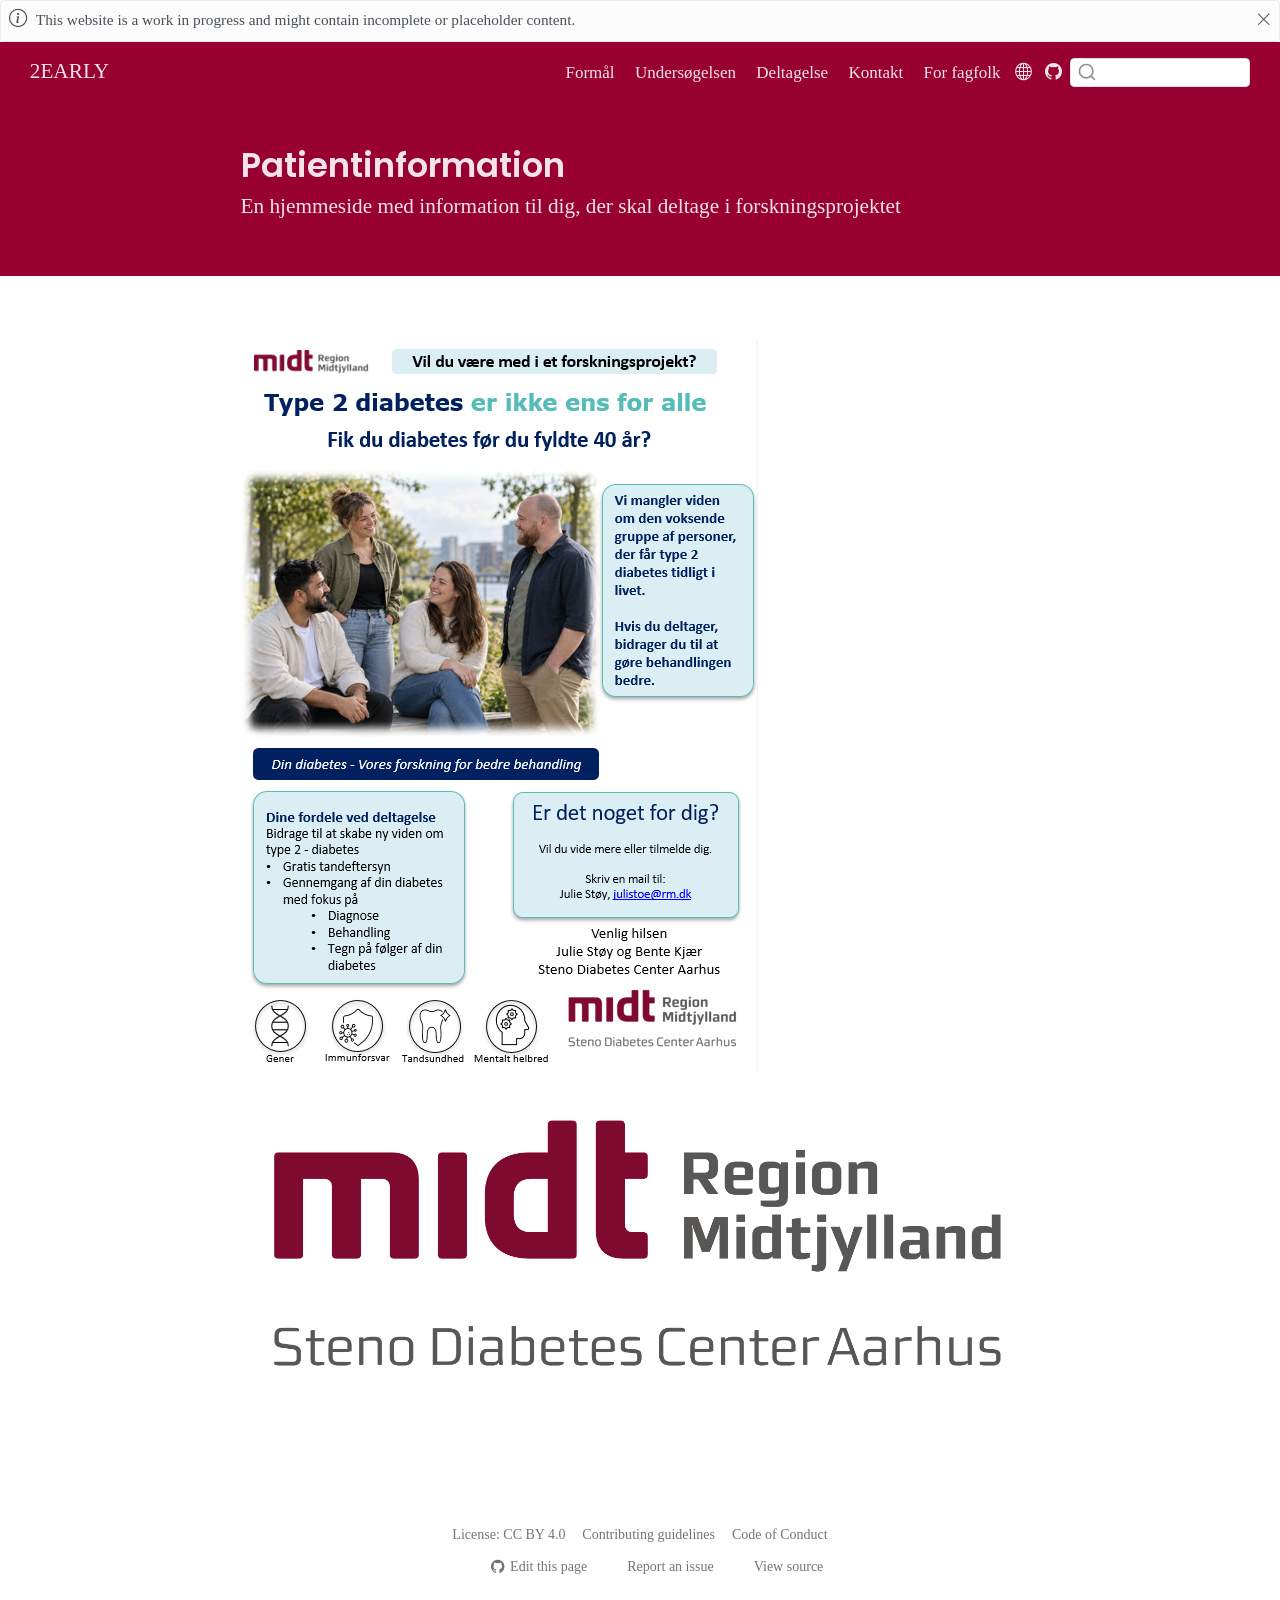
==== index.html @ 251053bd "Built site for gh-pages" ====
<!DOCTYPE html>
<html xmlns="http://www.w3.org/1999/xhtml" lang="en" xml:lang="en"><head>

<meta charset="utf-8">
<meta name="generator" content="quarto-1.11.9">

<meta name="viewport" content="width=device-width, initial-scale=1.0, user-scalable=yes">


<title>Patientinformation – 2EARLY</title>
<style>
/* Default styles provided by pandoc.
** See https://pandoc.org/MANUAL.html#variables-for-html for config info.
*/
span.smallcaps{font-variant: small-caps;}
div.columns{display: flex; gap: 1.5em;}
div.column{flex: auto;}
@media screen {
div.columns{gap: min(4vw, 1.5em);}
div.column{overflow-x: auto;}
}
div.hanging-indent{margin-left: 1.5em; text-indent: -1.5em;}
ul.task-list{list-style: none;}
ul.task-list li input[type="checkbox"] {
  width: 0.8em;
  margin: 0 0.8em 0.2em -1em; /* quarto-specific, see https://github.com/quarto-dev/quarto-cli/issues/4556 */ 
  vertical-align: middle;
}
</style>


<script src="site_libs/quarto-nav/quarto-nav.js"></script>
<script src="site_libs/clipboard/clipboard.min.js"></script>
<script src="site_libs/quarto-search/autocomplete.umd.js"></script>
<script src="site_libs/quarto-search/fuse.min.js"></script>
<script src="site_libs/quarto-search/quarto-search.js"></script>
<meta name="quarto:offset" content="./">
<script src="site_libs/quarto-html/quarto.js" type="module"></script>
<script src="site_libs/quarto-html/tabsets/tabsets.js" type="module"></script>
<script src="site_libs/quarto-html/scrollable-regions/scrollable-regions.js" type="module"></script>
<script src="site_libs/quarto-html/popper.min.js"></script>
<script src="site_libs/quarto-html/tippy.umd.min.js"></script>
<script src="site_libs/quarto-html/anchor.min.js"></script>
<link href="site_libs/quarto-html/tippy.css" rel="stylesheet">
<link href="site_libs/quarto-html/quarto-syntax-highlighting-1f42ef86e7bbcd4ef0935f55bd85d622.css" rel="stylesheet" class="quarto-color-scheme" id="quarto-text-highlighting-styles">
<link href="site_libs/quarto-html/quarto-syntax-highlighting-dark-b2c10e9313c6d05287a68e7950ff1397.css" rel="stylesheet" class="quarto-color-scheme quarto-color-alternate" id="quarto-text-highlighting-styles">
<link href="site_libs/quarto-html/quarto-syntax-highlighting-1f42ef86e7bbcd4ef0935f55bd85d622.css" rel="stylesheet" class="quarto-color-scheme-extra" id="quarto-text-highlighting-styles">
<script src="site_libs/bootstrap/bootstrap.min.js"></script>
<link href="site_libs/bootstrap/bootstrap-icons.css" rel="stylesheet">
<link href="site_libs/bootstrap/bootstrap-98ef3dce5b47f066bdf1b41a87c59794.min.css" rel="stylesheet" append-hash="true" class="quarto-color-scheme" id="quarto-bootstrap" data-mode="light">
<link href="site_libs/bootstrap/bootstrap-dark-0b306bf4a549962d18bcdc180073fccd.min.css" rel="stylesheet" append-hash="true" class="quarto-color-scheme quarto-color-alternate" id="quarto-bootstrap" data-mode="light">
<link href="site_libs/bootstrap/bootstrap-98ef3dce5b47f066bdf1b41a87c59794.min.css" rel="stylesheet" append-hash="true" class="quarto-color-scheme-extra" id="quarto-bootstrap" data-mode="light">
<script id="quarto-search-options" type="application/json">{
  "location": "navbar",
  "copy-button": false,
  "collapse-after": 3,
  "panel-placement": "end",
  "type": "textbox",
  "limit": 50,
  "keyboard-shortcut": [
    "f",
    "/",
    "s"
  ],
  "language": {
    "search-no-results-text": "No results",
    "search-matching-documents-text": "matching documents",
    "search-copy-link-title": "Copy link to search",
    "search-hide-matches-text": "Hide additional matches",
    "search-more-match-text": "more match in this document",
    "search-more-matches-text": "more matches in this document",
    "search-clear-button-title": "Clear",
    "search-text-placeholder": "",
    "search-detached-cancel-button-title": "Cancel",
    "search-submit-button-title": "Submit",
    "search-label": "Search"
  }
}</script>


</head>

<body class="nav-fixed fullcontent quarto-light"><a id="quarto-skip-link" class="visually-hidden-focusable" href="#quarto-document-content">Skip to main content</a>

<div id="quarto-search-results"></div>
  <header id="quarto-header" class="headroom fixed-top quarto-banner">
    <div id="quarto-announcement" data-announcement-id="c8e3599c85ad6c16ddbe7a5d420720d3" class="alert alert-light hidden"><i class="bi bi-info-circle quarto-announcement-icon"></i><div class="quarto-announcement-content">
<p>This website is a work in progress and might contain incomplete or placeholder content.</p>
</div><i class="bi bi-x-lg quarto-announcement-action"></i></div>
    <nav class="navbar navbar-expand-lg " data-bs-theme="dark" aria-label="Site">
      <div class="navbar-container container-fluid">
      <div class="navbar-brand-container mx-auto">
    <a class="navbar-brand" href="./index.html">
    <span class="navbar-title"><strong>2EARLY</strong></span>
    </a>
  </div>
          <button class="navbar-toggler" type="button" data-bs-toggle="collapse" data-bs-target="#navbarCollapse" aria-controls="navbarCollapse" aria-expanded="false" aria-label="Toggle navigation" onclick="if (window.quartoToggleHeadroom) { window.quartoToggleHeadroom(); }">
  <span class="navbar-toggler-icon"></span>
</button>
          <div class="collapse navbar-collapse" id="navbarCollapse">
            <ul class="navbar-nav navbar-nav-scroll ms-auto">
  <li class="nav-item">
    <a class="nav-link" href="./1-formål.html"> 
<span class="menu-text">Formål</span></a>
  </li>  
  <li class="nav-item">
    <a class="nav-link" href="./2-undersøgelsen.html"> 
<span class="menu-text">Undersøgelsen</span></a>
  </li>  
  <li class="nav-item">
    <a class="nav-link" href="./3-deltagelse.html"> 
<span class="menu-text">Deltagelse</span></a>
  </li>  
  <li class="nav-item">
    <a class="nav-link" href="./4-kontakt.qmd"> 
<span class="menu-text">Kontakt</span></a>
  </li>  
  <li class="nav-item">
    <a class="nav-link" href="./5-forfagfolk.qmd"> 
<span class="menu-text">For fagfolk</span></a>
  </li>  
</ul>
          </div> <!-- /navcollapse -->
            <div class="quarto-navbar-tools">
    <a href="https://steno-aarhus.github.io" title="" class="quarto-navigation-tool px-1" aria-label="Globe icon: Link to the Steno Aarhus GitHub landing webpage for all other Steno Aarhus projects"><i class="bi bi-globe"></i></a>
    <a href="https://github.com/steno-aarhus/2early-patientinfo" title="" class="quarto-navigation-tool px-1" aria-label="GitHub icon: Source repository"><i class="bi bi-github"></i></a>
</div>
            <div id="quarto-search" class="" title="Search"></div>
      </div> <!-- /container-fluid -->
    </nav>
</header>
<!-- content -->
<header id="title-block-header" class="quarto-title-block default page-columns page-full">
  <div class="quarto-title-banner page-columns page-full">
    <div class="quarto-title column-body">
      <h1 class="title">Patientinformation</h1>
            <p class="subtitle lead">En hjemmeside med information til dig, der skal deltage i forskningsprojektet</p>
                      </div>
  </div>
    
  
  <div class="quarto-title-meta">

      
    
      
    </div>
    
  
  </header><div id="quarto-content" class="quarto-container page-columns page-rows-contents page-layout-article page-navbar">
<!-- sidebar -->
<!-- margin-sidebar -->
    
<!-- main -->
<main class="content quarto-banner-title-block" id="quarto-document-content" tabindex="-1">





<p><img src="./images/flyer1.png" class="img-fluid" alt="flyer"></p>
<p><img src="./images/midtlogo.png" class="img-fluid" alt="regionmidt logo"></p>



</main> <!-- /main -->
<script id="quarto-html-after-body" type="application/javascript">
  window.document.addEventListener("DOMContentLoaded", function (event) {
    const icon = "";
    const anchorJS = new window.AnchorJS();
    anchorJS.options = {
      placement: 'right',
      icon: icon
    };
    anchorJS.add('.anchored');
    const isCodeAnnotation = (el) => {
      for (const clz of el.classList) {
        if (clz.startsWith('code-annotation-')) {                     
          return true;
        }
      }
      return false;
    }
    const onCopySuccess = function(e) {
      // button target
      const button = e.trigger;
      // don't keep focus
      button.blur();
      // flash "checked"
      button.classList.add('code-copy-button-checked');
      var currentTitle = button.getAttribute("title");
      button.setAttribute("title", "Copied!");
      let tooltip;
      if (window.bootstrap) {
        button.setAttribute("data-bs-toggle", "tooltip");
        button.setAttribute("data-bs-placement", "left");
        button.setAttribute("data-bs-title", "Copied!");
        tooltip = new bootstrap.Tooltip(button, 
          { trigger: "manual", 
            customClass: "code-copy-button-tooltip",
            offset: [0, -8]});
        tooltip.show();    
      }
      setTimeout(function() {
        if (tooltip) {
          tooltip.hide();
          button.removeAttribute("data-bs-title");
          button.removeAttribute("data-bs-toggle");
          button.removeAttribute("data-bs-placement");
        }
        button.setAttribute("title", currentTitle);
        button.classList.remove('code-copy-button-checked');
      }, 1000);
      // clear code selection
      e.clearSelection();
    }
    const getTextToCopy = function(trigger) {
      const outerScaffold = trigger.parentElement.cloneNode(true);
      const codeEl = outerScaffold.querySelector('code');
      for (const childEl of codeEl.children) {
        if (isCodeAnnotation(childEl)) {
          childEl.remove();
        }
      }
      return codeEl.innerText;
    }
    const clipboard = new window.ClipboardJS('.code-copy-button:not([data-in-quarto-modal])', {
      text: getTextToCopy
    });
    clipboard.on('success', onCopySuccess);
    if (window.document.getElementById('quarto-embedded-source-code-modal')) {
      const clipboardModal = new window.ClipboardJS('.code-copy-button[data-in-quarto-modal]', {
        text: getTextToCopy,
        container: window.document.getElementById('quarto-embedded-source-code-modal')
      });
      clipboardModal.on('success', onCopySuccess);
    }
      var localhostRegex = new RegExp(/^(?:http|https):\/\/localhost\:?[0-9]*\//);
      var mailtoRegex = new RegExp(/^mailto:/);
        var filterRegex = new RegExp("https:\/\/steno-aarhus\.github\.io\/2early-patientinfo\/");
      var isInternal = (href) => {
          return filterRegex.test(href) || localhostRegex.test(href) || mailtoRegex.test(href);
      }
      // Inspect non-navigation links and adorn them if external
      window.quartoDecorateExternalLinks = function (root) {
     var links = (root || window.document).querySelectorAll('a[href]:not(.nav-link):not(.navbar-brand):not(.toc-action):not(.sidebar-link):not(.sidebar-item-toggle):not(.pagination-link):not(.no-external):not([aria-hidden]):not(.dropdown-item):not(.quarto-navigation-tool):not(.about-link)');
      for (var i=0; i<links.length; i++) {
        const link = links[i];
        if (!isInternal(link.href)) {
          // undo the damage that might have been done by quarto-nav.js in the case of
          // links that we want to consider external
          if (link.dataset.originalHref !== undefined) {
            link.href = link.dataset.originalHref;
          }
          if (!link.classList.contains('no-external-icon')) {
          }
        }
      }
      };
      window.quartoDecorateExternalLinks(window.document);
    // Esc closes the popup (WCAG 1.4.13) and focus leaving both trigger and
    // popup closes it (WCAG 2.4.11); tippy handles neither for interactive popups.
    const hideOnEscAndFocusOut = {
      name: 'hideOnEscAndFocusOut',
      defaultValue: true,
      fn(instance) {
        const dismiss = () => {
          // A show scheduled by the trigger delay would otherwise reopen it
          instance.clearDelayTimeouts();
          instance.hide();
        };
        const onKeyDown = (event) => {
          if (event.key !== 'Escape') {
            return;
          }
          // Keep Esc from also reaching page handlers (e.g. reveal.js overview),
          // except an open reveal.js slide menu, which Esc should close too.
          // The menu handles keys only when its keyboard option is on.
          const menuHandlesEsc = window.Reveal?.getPlugin?.('menu')?.isOpen() &&
            window.Reveal.getConfig().menu?.keyboard !== false;
          if (!menuHandlesEsc) {
            event.stopPropagation();
          }
          if (instance.popper.contains(window.document.activeElement)) {
            // Disabled while refocusing so the focus trigger does not reopen it
            instance.disable();
            instance.reference.focus();
            instance.enable();
          }
          dismiss();
        };
        const onFocusOut = (event) => {
          const target = event.relatedTarget;
          if (target && !instance.reference.contains(target) &&
              !instance.popper.contains(target)) {
            dismiss();
          }
        };
        // On the trigger too: a click trigger (code-annotations: select) has no
        // blur handling. Attached for the instance's lifetime so leaving the
        // trigger also cancels a show still pending on the trigger delay.
        instance.reference.addEventListener('focusout', onFocusOut);
        return {
          onShow() {
            window.document.addEventListener('keydown', onKeyDown, true);
            instance.popper.addEventListener('focusout', onFocusOut);
          },
          onHide() {
            window.document.removeEventListener('keydown', onKeyDown, true);
            instance.popper.removeEventListener('focusout', onFocusOut);
          },
          onDestroy() {
            instance.reference.removeEventListener('focusout', onFocusOut);
          },
        };
      },
    };
    function tippyHover(el, contentFn, onTriggerFn, onUntriggerFn) {
      const config = {
        allowHTML: true,
        maxWidth: 500,
        delay: 100,
        arrow: false,
        appendTo: function(el) {
            return el.parentElement;
        },
        interactive: true,
        interactiveBorder: 10,
        theme: 'quarto',
        placement: 'bottom-start',
        plugins: [hideOnEscAndFocusOut],
      };
      if (contentFn) {
        config.content = contentFn;
      }
      if (onTriggerFn) {
        config.onTrigger = onTriggerFn;
      }
      if (onUntriggerFn) {
        config.onUntrigger = onUntriggerFn;
      }
      window.tippy(el, config); 
    }
    const noterefs = window.document.querySelectorAll('a[role="doc-noteref"]');
    for (var i=0; i<noterefs.length; i++) {
      const ref = noterefs[i];
      tippyHover(ref, function() {
        // use id or data attribute instead here
        let href = ref.getAttribute('data-footnote-href') || ref.getAttribute('href');
        try { href = new URL(href).hash; } catch {}
        const id = href.replace(/^#\/?/, "");
        const note = window.document.getElementById(id);
        if (note) {
          return note.innerHTML;
        } else {
          return "";
        }
      });
    }
    const xrefs = window.document.querySelectorAll('a.quarto-xref');
    const processXRef = (id, note) => {
      // Strip column container classes
      const stripColumnClz = (el) => {
        el.classList.remove("page-full", "page-columns");
        if (el.children) {
          for (const child of el.children) {
            stripColumnClz(child);
          }
        }
      }
      stripColumnClz(note)
      if (id === null || id.startsWith('sec-')) {
        // Special case sections, only their first couple elements
        const container = document.createElement("div");
        if (note.children && note.children.length > 2) {
          container.appendChild(note.children[0].cloneNode(true));
          for (let i = 1; i < note.children.length; i++) {
            const child = note.children[i];
            if (child.tagName === "P" && child.innerText === "") {
              continue;
            } else {
              container.appendChild(child.cloneNode(true));
              break;
            }
          }
          if (window.Quarto?.typesetMath) {
            window.Quarto.typesetMath(container);
          }
          return container.innerHTML
        } else {
          if (window.Quarto?.typesetMath) {
            window.Quarto.typesetMath(note);
          }
          return note.innerHTML;
        }
      } else {
        // Remove any anchor links if they are present
        const anchorLink = note.querySelector('a.anchorjs-link');
        if (anchorLink) {
          anchorLink.remove();
        }
        if (window.Quarto?.typesetMath) {
          window.Quarto.typesetMath(note);
        }
        if (note.classList.contains("callout")) {
          return note.outerHTML;
        } else {
          return note.innerHTML;
        }
      }
    }
    for (var i=0; i<xrefs.length; i++) {
      const xref = xrefs[i];
      tippyHover(xref, undefined, function(instance) {
        instance.disable();
        let url = xref.getAttribute('href');
        let hash = undefined; 
        if (url.startsWith('#')) {
          hash = url;
        } else {
          try { hash = new URL(url).hash; } catch {}
        }
        if (hash) {
          const id = hash.replace(/^#\/?/, "");
          const note = window.document.getElementById(id);
          if (note !== null) {
            try {
              const html = processXRef(id, note.cloneNode(true));
              instance.setContent(html);
            } finally {
              instance.enable();
              instance.show();
            }
          } else {
            // See if we can fetch this
            fetch(url.split('#')[0])
            .then(res => res.text())
            .then(html => {
              const parser = new DOMParser();
              const htmlDoc = parser.parseFromString(html, "text/html");
              const note = htmlDoc.getElementById(id);
              if (note !== null) {
                const html = processXRef(id, note);
                instance.setContent(html);
              } 
            }).finally(() => {
              instance.enable();
              instance.show();
            });
          }
        } else {
          // See if we can fetch a full url (with no hash to target)
          // This is a special case and we should probably do some content thinning / targeting
          fetch(url)
          .then(res => res.text())
          .then(html => {
            const parser = new DOMParser();
            const htmlDoc = parser.parseFromString(html, "text/html");
            const note = htmlDoc.querySelector('main.content');
            if (note !== null) {
              // This should only happen for chapter cross references
              // (since there is no id in the URL)
              // remove the first header
              if (note.children.length > 0 && note.children[0].tagName === "HEADER") {
                note.children[0].remove();
              }
              const html = processXRef(null, note);
              instance.setContent(html);
            } 
          }).finally(() => {
            instance.enable();
            instance.show();
          });
        }
      }, function(instance) {
      });
    }
        let selectedAnnoteEl;
        const selectorForAnnotation = ( cell, annotation) => {
          let cellAttr = 'data-code-cell="' + cell + '"';
          let lineAttr = 'data-code-annotation="' +  annotation + '"';
          const selector = 'span[' + cellAttr + '][' + lineAttr + ']';
          return selector;
        }
        const selectCodeLines = (annoteEl) => {
          const doc = window.document;
          const targetCell = annoteEl.getAttribute("data-target-cell");
          const targetAnnotation = annoteEl.getAttribute("data-target-annotation");
          const annoteSpan = window.document.querySelector(selectorForAnnotation(targetCell, targetAnnotation));
          const lines = annoteSpan.getAttribute("data-code-lines").split(",");
          const lineIds = lines.map((line) => {
            return targetCell + "-" + line;
          })
          // Each band is positioned against its own containing block, which is
          // not the offsetParent of the lines, so place it from client rects.
          const placeBand = (band, firstEl, lastEl, codeBlock) => {
            const container = band.offsetParent;
            if (container === null) {
              return;
            }
            const containerRect = container.getBoundingClientRect();
            // Reveal.js scales slides with a transform, so convert client
            // pixels back to the CSS pixels of the container.
            const scale = containerRect.height / container.offsetHeight || 1;
            const firstRect = firstEl.getBoundingClientRect();
            const lastRect = lastEl.getBoundingClientRect();
            const top = (firstRect.top - containerRect.top) / scale - container.clientTop + container.scrollTop;
            const height = (lastRect.bottom - firstRect.top) / scale;
            band.style.top = top - 2 + "px";
            band.style.height = height + 4 + "px";
            if (codeBlock) {
              // Without the copy button wrapper, the containing block is wider
              // than the code block, so span the code block explicitly.
              const blockRect = codeBlock.getBoundingClientRect();
              band.style.left = (blockRect.left - containerRect.left) / scale - container.clientLeft + container.scrollLeft + "px";
              band.style.width = blockRect.width / scale + "px";
            }
          };
          if (lineIds.length > 0) {
            const el = window.document.getElementById(lineIds[0]);
            const lastEl = window.document.getElementById(lineIds[lineIds.length - 1]);
            const parent = el.parentElement.parentElement;
            // cook up a div (if necessary) and position it
            let div = window.document.getElementById("code-annotation-line-highlight");
            if (div === null) {
              div = window.document.createElement("div");
              div.setAttribute("id", "code-annotation-line-highlight");
              div.style.position = 'absolute';
              parent.appendChild(div);
            }
            placeBand(div, el, lastEl, parent.closest("div.sourceCode") || parent);
            let gutterDiv = window.document.getElementById("code-annotation-line-highlight-gutter");
            if (gutterDiv === null) {
              gutterDiv = window.document.createElement("div");
              gutterDiv.setAttribute("id", "code-annotation-line-highlight-gutter");
              gutterDiv.style.position = 'absolute';
              const codeCell = window.document.getElementById(targetCell);
              const gutter = codeCell.querySelector('.code-annotation-gutter');
              gutter.appendChild(gutterDiv);
            }
            placeBand(gutterDiv, el, lastEl);
            selectedAnnoteEl = annoteEl;
          }
        };
        const unselectCodeLines = () => {
          const elementsIds = ["code-annotation-line-highlight", "code-annotation-line-highlight-gutter"];
          elementsIds.forEach((elId) => {
            const div = window.document.getElementById(elId);
            if (div) {
              div.remove();
            }
          });
          selectedAnnoteEl = undefined;
        };
          // Handle positioning of the toggle
      window.addEventListener(
        "resize",
        throttle(() => {
          elRect = undefined;
          if (selectedAnnoteEl) {
            selectCodeLines(selectedAnnoteEl);
          }
        }, 10)
      );
      function throttle(fn, ms) {
      let throttle = false;
      let timer;
        return (...args) => {
          if(!throttle) { // first call gets through
              fn.apply(this, args);
              throttle = true;
          } else { // all the others get throttled
              if(timer) clearTimeout(timer); // cancel #2
              timer = setTimeout(() => {
                fn.apply(this, args);
                timer = throttle = false;
              }, ms);
          }
        };
      }
        // Attach click handler to the DT
        const annoteDls = window.document.querySelectorAll('dt[data-target-cell]');
        for (const annoteDlNode of annoteDls) {
          annoteDlNode.addEventListener('click', (event) => {
            const clickedEl = event.target;
            if (clickedEl !== selectedAnnoteEl) {
              unselectCodeLines();
              const activeEl = window.document.querySelector('dt[data-target-cell].code-annotation-active');
              if (activeEl) {
                activeEl.classList.remove('code-annotation-active');
              }
              selectCodeLines(clickedEl);
              clickedEl.classList.add('code-annotation-active');
            } else {
              // Unselect the line
              unselectCodeLines();
              clickedEl.classList.remove('code-annotation-active');
            }
          });
        }
    const findCites = (el) => {
      const parentEl = el.parentElement;
      if (parentEl) {
        const cites = parentEl.dataset.cites;
        if (cites) {
          return {
            el,
            cites: cites.split(' ')
          };
        } else {
          return findCites(el.parentElement)
        }
      } else {
        return undefined;
      }
    };
    var bibliorefs = window.document.querySelectorAll('a[role="doc-biblioref"]');
    for (var i=0; i<bibliorefs.length; i++) {
      const ref = bibliorefs[i];
      const citeInfo = findCites(ref);
      if (citeInfo) {
        tippyHover(citeInfo.el, function() {
          var popup = window.document.createElement('div');
          citeInfo.cites.forEach(function(cite) {
            var citeDiv = window.document.createElement('div');
            citeDiv.classList.add('hanging-indent');
            citeDiv.classList.add('csl-entry');
            var biblioDiv = window.document.getElementById('ref-' + cite);
            if (biblioDiv) {
              citeDiv.innerHTML = biblioDiv.innerHTML;
            }
            popup.appendChild(citeDiv);
          });
          return popup.innerHTML;
        });
      }
    }
  });
  </script>
  <script type="application/javascript">
  window.quartoScrollableRegionsLabels = {"code":"Scrollable code","output":"Scrollable output"};
  </script>
</div> <!-- /content -->
<footer class="footer">
  <div class="nav-footer">
    <div class="nav-footer-left">
      &nbsp;
    </div>   
    <div class="nav-footer-center">
      <ul class="footer-items list-unstyled">
    <li class="nav-item">
    <a class="nav-link" href="https://creativecommons.org/licenses/by/4.0/">
<p>License: CC BY 4.0</p>
</a>
  </li>  
    <li class="nav-item">
    <a class="nav-link" href="https://steno-aarhus.github.io/research/CONTRIBUTING.html">
<p>Contributing guidelines</p>
</a>
  </li>  
    <li class="nav-item">
    <a class="nav-link" href="https://steno-aarhus.github.io/research/CODE_OF_CONDUCT.html">
<p>Code of Conduct</p>
</a>
  </li>  
</ul>
    <div class="toc-actions"><ul><li><a href="https://github.com/steno-aarhus/2early-patientinfo/edit/main/index.qmd" class="toc-action"><i class="bi bi-github"></i>Edit this page</a></li><li><a href="https://github.com/steno-aarhus/2early-patientinfo/issues/new" class="toc-action"><i class="bi empty"></i>Report an issue</a></li><li><a href="https://github.com/steno-aarhus/2early-patientinfo/blob/main/index.qmd" class="toc-action"><i class="bi empty"></i>View source</a></li></ul></div></div>
    <div class="nav-footer-right">
      &nbsp;
    </div>
  </div>
</footer>




</body></html>
---- site_libs/quarto-html/tippy.css ----
.tippy-box[data-animation=fade][data-state=hidden]{opacity:0}[data-tippy-root]{max-width:calc(100vw - 10px)}.tippy-box{position:relative;background-color:#333;color:#fff;border-radius:4px;font-size:14px;line-height:1.4;white-space:normal;outline:0;transition-property:transform,visibility,opacity}.tippy-box[data-placement^=top]>.tippy-arrow{bottom:0}.tippy-box[data-placement^=top]>.tippy-arrow:before{bottom:-7px;left:0;border-width:8px 8px 0;border-top-color:initial;transform-origin:center top}.tippy-box[data-placement^=bottom]>.tippy-arrow{top:0}.tippy-box[data-placement^=bottom]>.tippy-arrow:before{top:-7px;left:0;border-width:0 8px 8px;border-bottom-color:initial;transform-origin:center bottom}.tippy-box[data-placement^=left]>.tippy-arrow{right:0}.tippy-box[data-placement^=left]>.tippy-arrow:before{border-width:8px 0 8px 8px;border-left-color:initial;right:-7px;transform-origin:center left}.tippy-box[data-placement^=right]>.tippy-arrow{left:0}.tippy-box[data-placement^=right]>.tippy-arrow:before{left:-7px;border-width:8px 8px 8px 0;border-right-color:initial;transform-origin:center right}.tippy-box[data-inertia][data-state=visible]{transition-timing-function:cubic-bezier(.54,1.5,.38,1.11)}.tippy-arrow{width:16px;height:16px;color:#333}.tippy-arrow:before{content:"";position:absolute;border-color:transparent;border-style:solid}.tippy-content{position:relative;padding:5px 9px;z-index:1}
---- site_libs/quarto-html/quarto-syntax-highlighting-1f42ef86e7bbcd4ef0935f55bd85d622.css ----
/* quarto syntax highlight colors */
:root {
  --quarto-hl-ot-color: #003B4F;
  --quarto-hl-at-color: #657422;
  --quarto-hl-ss-color: #20794D;
  --quarto-hl-an-color: #5E5E5E;
  --quarto-hl-fu-color: #4758AB;
  --quarto-hl-st-color: #20794D;
  --quarto-hl-cf-color: #003B4F;
  --quarto-hl-op-color: #5E5E5E;
  --quarto-hl-er-color: #AD0000;
  --quarto-hl-bn-color: #AD0000;
  --quarto-hl-al-color: #AD0000;
  --quarto-hl-va-color: #111111;
  --quarto-hl-bu-color: inherit;
  --quarto-hl-ex-color: inherit;
  --quarto-hl-pp-color: #AD0000;
  --quarto-hl-in-color: #5E5E5E;
  --quarto-hl-vs-color: #20794D;
  --quarto-hl-wa-color: #5E5E5E;
  --quarto-hl-do-color: #5E5E5E;
  --quarto-hl-im-color: #00769E;
  --quarto-hl-ch-color: #20794D;
  --quarto-hl-dt-color: #AD0000;
  --quarto-hl-fl-color: #AD0000;
  --quarto-hl-co-color: #5E5E5E;
  --quarto-hl-cv-color: #5E5E5E;
  --quarto-hl-cn-color: #8f5902;
  --quarto-hl-sc-color: #5E5E5E;
  --quarto-hl-dv-color: #AD0000;
  --quarto-hl-kw-color: #003B4F;
}

/* other quarto variables */
:root {
  --quarto-font-monospace: "roboto mono";
}

/* syntax highlight based on Pandoc's rules */
pre > code.sourceCode > span {
  color: #003B4F;
}

code.sourceCode > span {
  color: #003B4F;
}

div.sourceCode,
div.sourceCode pre.sourceCode {
  color: #003B4F;
}

/* Normal */
code span {
  color: #003B4F;
}

/* Alert */
code span.al {
  color: #AD0000;
  font-style: inherit;
}

/* Annotation */
code span.an {
  color: #5E5E5E;
  font-style: inherit;
}

/* Attribute */
code span.at {
  color: #657422;
  font-style: inherit;
}

/* BaseN */
code span.bn {
  color: #AD0000;
  font-style: inherit;
}

/* BuiltIn */
code span.bu {
  font-style: inherit;
}

/* ControlFlow */
code span.cf {
  color: #003B4F;
  font-weight: bold;
  font-style: inherit;
}

/* Char */
code span.ch {
  color: #20794D;
  font-style: inherit;
}

/* Constant */
code span.cn {
  color: #8f5902;
  font-style: inherit;
}

/* Comment */
code span.co {
  color: #5E5E5E;
  font-style: inherit;
}

/* CommentVar */
code span.cv {
  color: #5E5E5E;
  font-style: italic;
}

/* Documentation */
code span.do {
  color: #5E5E5E;
  font-style: italic;
}

/* DataType */
code span.dt {
  color: #AD0000;
  font-style: inherit;
}

/* DecVal */
code span.dv {
  color: #AD0000;
  font-style: inherit;
}

/* Error */
code span.er {
  color: #AD0000;
  font-style: inherit;
}

/* Extension */
code span.ex {
  font-style: inherit;
}

/* Float */
code span.fl {
  color: #AD0000;
  font-style: inherit;
}

/* Function */
code span.fu {
  color: #4758AB;
  font-style: inherit;
}

/* Import */
code span.im {
  color: #00769E;
  font-style: inherit;
}

/* Information */
code span.in {
  color: #5E5E5E;
  font-style: inherit;
}

/* Keyword */
code span.kw {
  color: #003B4F;
  font-weight: bold;
  font-style: inherit;
}

/* Operator */
code span.op {
  color: #5E5E5E;
  font-style: inherit;
}

/* Other */
code span.ot {
  color: #003B4F;
  font-style: inherit;
}

/* Preprocessor */
code span.pp {
  color: #AD0000;
  font-style: inherit;
}

/* SpecialChar */
code span.sc {
  color: #5E5E5E;
  font-style: inherit;
}

/* SpecialString */
code span.ss {
  color: #20794D;
  font-style: inherit;
}

/* String */
code span.st {
  color: #20794D;
  font-style: inherit;
}

/* Variable */
code span.va {
  color: #111111;
  font-style: inherit;
}

/* VerbatimString */
code span.vs {
  color: #20794D;
  font-style: inherit;
}

/* Warning */
code span.wa {
  color: #5E5E5E;
  font-style: italic;
}

.prevent-inlining {
  content: "</";
}

/*# sourceMappingURL=48060fe492086f91a82c61ded864e249.css.map */
---- site_libs/quarto-html/quarto-syntax-highlighting-dark-b2c10e9313c6d05287a68e7950ff1397.css ----
/* quarto syntax highlight colors */
:root {
  --quarto-hl-al-color: #f07178;
  --quarto-hl-an-color: #d4d0ab;
  --quarto-hl-at-color: #00e0e0;
  --quarto-hl-bn-color: #d4d0ab;
  --quarto-hl-bu-color: #abe338;
  --quarto-hl-ch-color: #abe338;
  --quarto-hl-co-color: #f8f8f2;
  --quarto-hl-cv-color: #ffd700;
  --quarto-hl-cn-color: #ffd700;
  --quarto-hl-cf-color: #ffa07a;
  --quarto-hl-dt-color: #ffa07a;
  --quarto-hl-dv-color: #d4d0ab;
  --quarto-hl-do-color: #f8f8f2;
  --quarto-hl-er-color: #f07178;
  --quarto-hl-ex-color: #00e0e0;
  --quarto-hl-fl-color: #d4d0ab;
  --quarto-hl-fu-color: #ffa07a;
  --quarto-hl-im-color: #abe338;
  --quarto-hl-in-color: #d4d0ab;
  --quarto-hl-kw-color: #ffa07a;
  --quarto-hl-op-color: #ffa07a;
  --quarto-hl-ot-color: #00e0e0;
  --quarto-hl-pp-color: #dcc6e0;
  --quarto-hl-re-color: #00e0e0;
  --quarto-hl-sc-color: #abe338;
  --quarto-hl-ss-color: #abe338;
  --quarto-hl-st-color: #abe338;
  --quarto-hl-va-color: #00e0e0;
  --quarto-hl-vs-color: #abe338;
  --quarto-hl-wa-color: #dcc6e0;
}

/* other quarto variables */
:root {
  --quarto-font-monospace: "roboto mono";
}

/* syntax highlight based on Pandoc's rules */
pre > code.sourceCode > span {
  color: #f8f8f2;
}

code.sourceCode > span {
  color: #f8f8f2;
}

div.sourceCode,
div.sourceCode pre.sourceCode {
  color: #f8f8f2;
}

/* Normal */
code span {
  color: #f8f8f2;
}

/* Alert */
code span.al {
  color: #f07178;
}

/* Annotation */
code span.an {
  color: #d4d0ab;
}

/* Attribute */
code span.at {
  color: #00e0e0;
}

/* BaseN */
code span.bn {
  color: #d4d0ab;
}

/* BuiltIn */
code span.bu {
  color: #abe338;
}

/* ControlFlow */
code span.cf {
  font-weight: bold;
  color: #ffa07a;
}

/* Char */
code span.ch {
  color: #abe338;
}

/* Constant */
code span.cn {
  color: #ffd700;
}

/* Comment */
code span.co {
  font-style: italic;
  color: #f8f8f2;
}

/* CommentVar */
code span.cv {
  color: #ffd700;
}

/* Documentation */
code span.do {
  color: #f8f8f2;
}

/* DataType */
code span.dt {
  color: #ffa07a;
}

/* DecVal */
code span.dv {
  color: #d4d0ab;
}

/* Error */
code span.er {
  color: #f07178;
  text-decoration: underline;
}

/* Extension */
code span.ex {
  font-weight: bold;
  color: #00e0e0;
}

/* Float */
code span.fl {
  color: #d4d0ab;
}

/* Function */
code span.fu {
  color: #ffa07a;
}

/* Import */
code span.im {
  color: #abe338;
}

/* Information */
code span.in {
  color: #d4d0ab;
}

/* Keyword */
code span.kw {
  font-weight: bold;
  color: #ffa07a;
}

/* Operator */
code span.op {
  color: #ffa07a;
}

/* Other */
code span.ot {
  color: #00e0e0;
}

/* Preprocessor */
code span.pp {
  color: #dcc6e0;
}

/* RegionMarker */
code span.re {
  background-color: #f8f8f2;
  color: #00e0e0;
}

/* SpecialChar */
code span.sc {
  color: #abe338;
}

/* SpecialString */
code span.ss {
  color: #abe338;
}

/* String */
code span.st {
  color: #abe338;
}

/* Variable */
code span.va {
  color: #00e0e0;
}

/* VerbatimString */
code span.vs {
  color: #abe338;
}

/* Warning */
code span.wa {
  color: #dcc6e0;
}

.prevent-inlining {
  content: "</";
}

/*# sourceMappingURL=e3f5c49085aab340a60beee192054bdc.css.map */
---- site_libs/quarto-html/quarto-syntax-highlighting-1f42ef86e7bbcd4ef0935f55bd85d622.css ----
/* quarto syntax highlight colors */
:root {
  --quarto-hl-ot-color: #003B4F;
  --quarto-hl-at-color: #657422;
  --quarto-hl-ss-color: #20794D;
  --quarto-hl-an-color: #5E5E5E;
  --quarto-hl-fu-color: #4758AB;
  --quarto-hl-st-color: #20794D;
  --quarto-hl-cf-color: #003B4F;
  --quarto-hl-op-color: #5E5E5E;
  --quarto-hl-er-color: #AD0000;
  --quarto-hl-bn-color: #AD0000;
  --quarto-hl-al-color: #AD0000;
  --quarto-hl-va-color: #111111;
  --quarto-hl-bu-color: inherit;
  --quarto-hl-ex-color: inherit;
  --quarto-hl-pp-color: #AD0000;
  --quarto-hl-in-color: #5E5E5E;
  --quarto-hl-vs-color: #20794D;
  --quarto-hl-wa-color: #5E5E5E;
  --quarto-hl-do-color: #5E5E5E;
  --quarto-hl-im-color: #00769E;
  --quarto-hl-ch-color: #20794D;
  --quarto-hl-dt-color: #AD0000;
  --quarto-hl-fl-color: #AD0000;
  --quarto-hl-co-color: #5E5E5E;
  --quarto-hl-cv-color: #5E5E5E;
  --quarto-hl-cn-color: #8f5902;
  --quarto-hl-sc-color: #5E5E5E;
  --quarto-hl-dv-color: #AD0000;
  --quarto-hl-kw-color: #003B4F;
}

/* other quarto variables */
:root {
  --quarto-font-monospace: "roboto mono";
}

/* syntax highlight based on Pandoc's rules */
pre > code.sourceCode > span {
  color: #003B4F;
}

code.sourceCode > span {
  color: #003B4F;
}

div.sourceCode,
div.sourceCode pre.sourceCode {
  color: #003B4F;
}

/* Normal */
code span {
  color: #003B4F;
}

/* Alert */
code span.al {
  color: #AD0000;
  font-style: inherit;
}

/* Annotation */
code span.an {
  color: #5E5E5E;
  font-style: inherit;
}

/* Attribute */
code span.at {
  color: #657422;
  font-style: inherit;
}

/* BaseN */
code span.bn {
  color: #AD0000;
  font-style: inherit;
}

/* BuiltIn */
code span.bu {
  font-style: inherit;
}

/* ControlFlow */
code span.cf {
  color: #003B4F;
  font-weight: bold;
  font-style: inherit;
}

/* Char */
code span.ch {
  color: #20794D;
  font-style: inherit;
}

/* Constant */
code span.cn {
  color: #8f5902;
  font-style: inherit;
}

/* Comment */
code span.co {
  color: #5E5E5E;
  font-style: inherit;
}

/* CommentVar */
code span.cv {
  color: #5E5E5E;
  font-style: italic;
}

/* Documentation */
code span.do {
  color: #5E5E5E;
  font-style: italic;
}

/* DataType */
code span.dt {
  color: #AD0000;
  font-style: inherit;
}

/* DecVal */
code span.dv {
  color: #AD0000;
  font-style: inherit;
}

/* Error */
code span.er {
  color: #AD0000;
  font-style: inherit;
}

/* Extension */
code span.ex {
  font-style: inherit;
}

/* Float */
code span.fl {
  color: #AD0000;
  font-style: inherit;
}

/* Function */
code span.fu {
  color: #4758AB;
  font-style: inherit;
}

/* Import */
code span.im {
  color: #00769E;
  font-style: inherit;
}

/* Information */
code span.in {
  color: #5E5E5E;
  font-style: inherit;
}

/* Keyword */
code span.kw {
  color: #003B4F;
  font-weight: bold;
  font-style: inherit;
}

/* Operator */
code span.op {
  color: #5E5E5E;
  font-style: inherit;
}

/* Other */
code span.ot {
  color: #003B4F;
  font-style: inherit;
}

/* Preprocessor */
code span.pp {
  color: #AD0000;
  font-style: inherit;
}

/* SpecialChar */
code span.sc {
  color: #5E5E5E;
  font-style: inherit;
}

/* SpecialString */
code span.ss {
  color: #20794D;
  font-style: inherit;
}

/* String */
code span.st {
  color: #20794D;
  font-style: inherit;
}

/* Variable */
code span.va {
  color: #111111;
  font-style: inherit;
}

/* VerbatimString */
code span.vs {
  color: #20794D;
  font-style: inherit;
}

/* Warning */
code span.wa {
  color: #5E5E5E;
  font-style: italic;
}

.prevent-inlining {
  content: "</";
}

/*# sourceMappingURL=48060fe492086f91a82c61ded864e249.css.map */
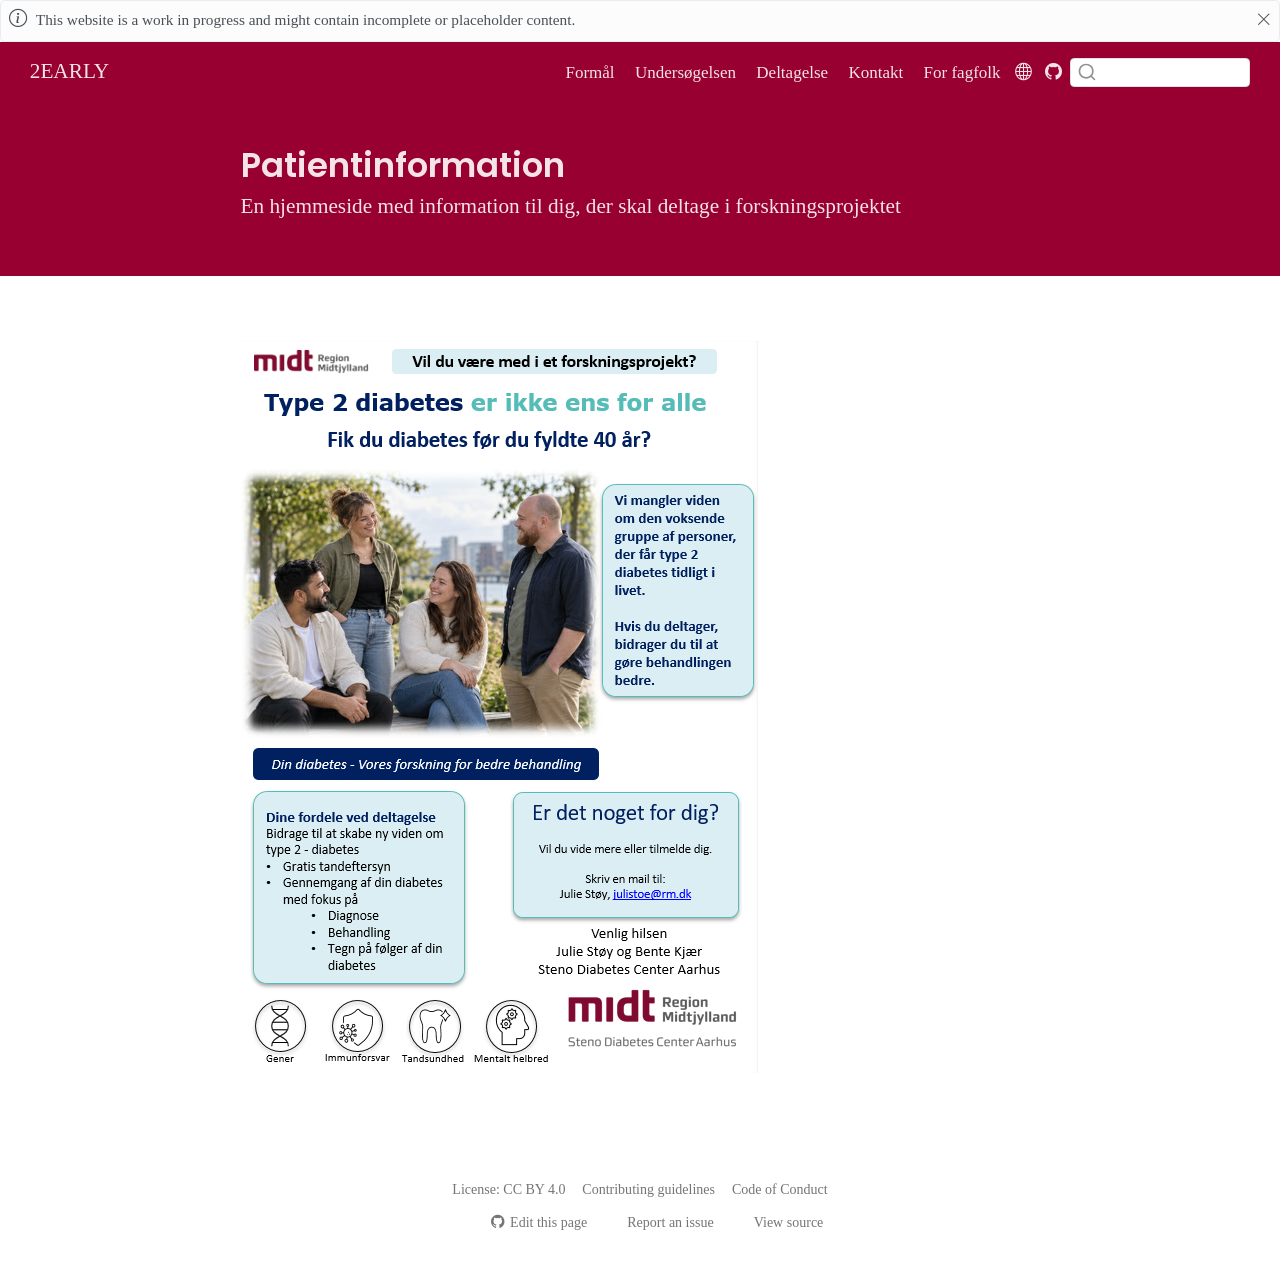
==== commit bff8fa99: "Built site for gh-pages" ====
--- a/index.html
+++ b/index.html
@@ -112,11 +112,11 @@
 <span class="menu-text">Deltagelse</span></a>
   </li>  
   <li class="nav-item">
-    <a class="nav-link" href="./4-kontakt.qmd"> 
+    <a class="nav-link" href="./4-kontakt.html"> 
 <span class="menu-text">Kontakt</span></a>
   </li>  
   <li class="nav-item">
-    <a class="nav-link" href="./5-forfagfolk.qmd"> 
+    <a class="nav-link" href="./5-forfagfolk.html"> 
 <span class="menu-text">For fagfolk</span></a>
   </li>  
 </ul>
@@ -159,7 +159,6 @@
 
 
 <p><img src="./images/flyer1.png" class="img-fluid" alt="flyer"></p>
-<p><img src="./images/midtlogo.png" class="img-fluid" alt="regionmidt logo"></p>
 
 
 
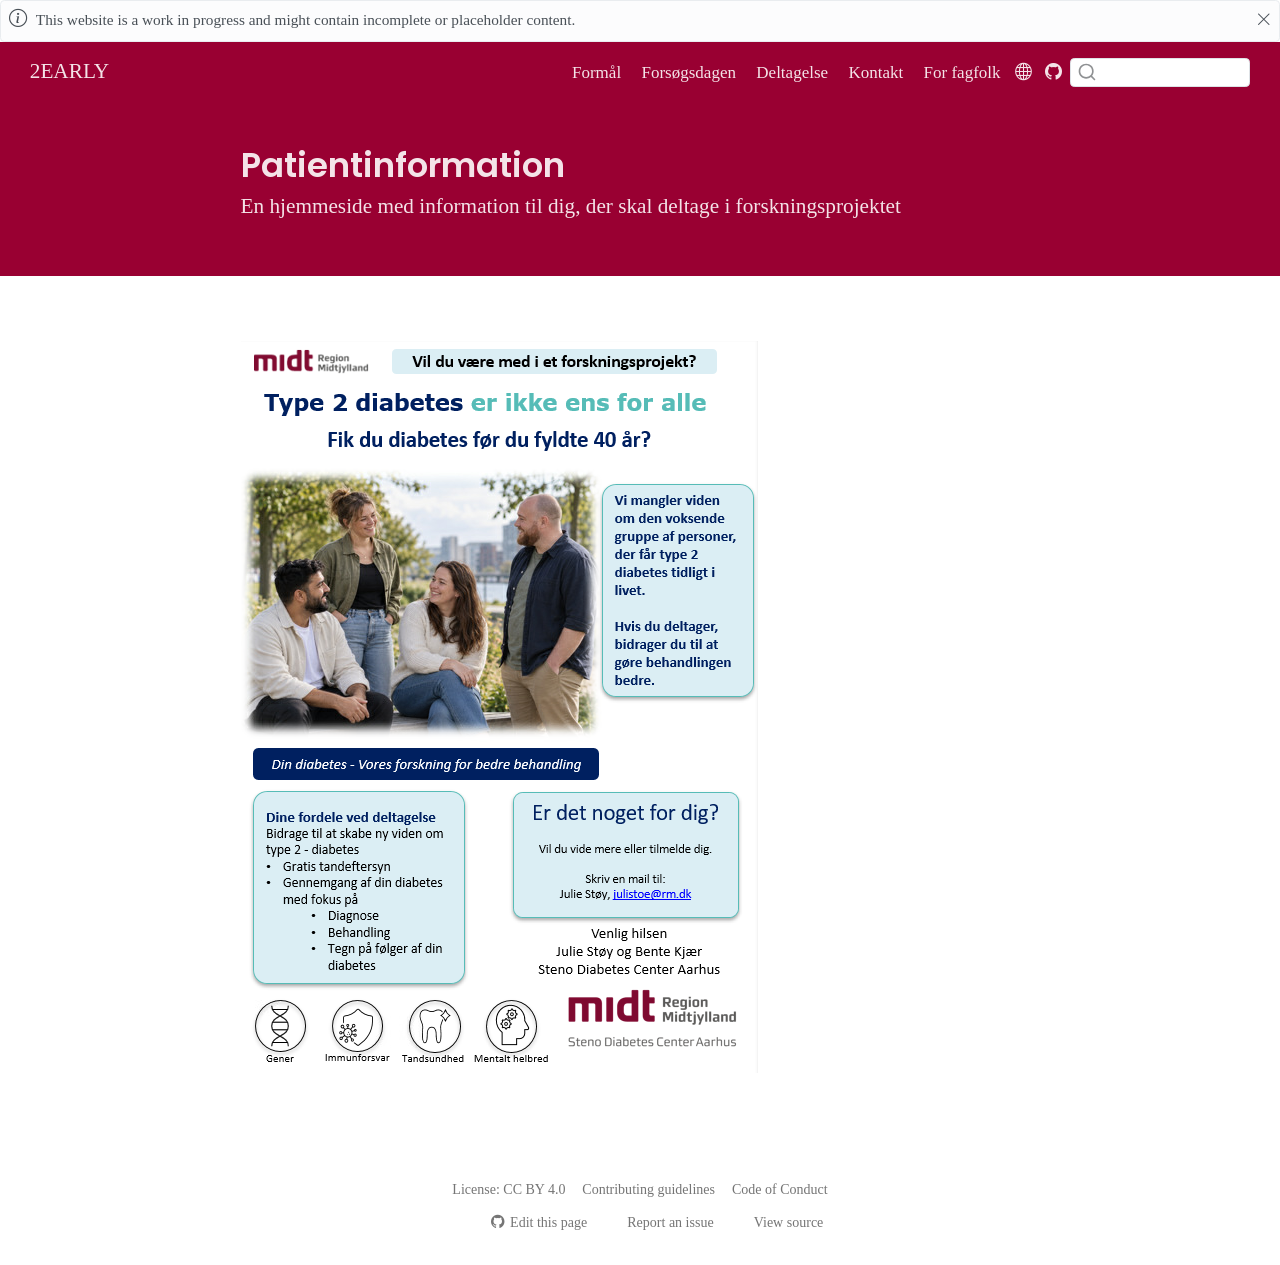
==== commit d67ad6c8: "Built site for gh-pages" ====
--- a/index.html
+++ b/index.html
@@ -104,8 +104,8 @@
 <span class="menu-text">Formål</span></a>
   </li>  
   <li class="nav-item">
-    <a class="nav-link" href="./2-undersøgelsen.html"> 
-<span class="menu-text">Undersøgelsen</span></a>
+    <a class="nav-link" href="./2-forsøgsdagen.html"> 
+<span class="menu-text">Forsøgsdagen</span></a>
   </li>  
   <li class="nav-item">
     <a class="nav-link" href="./3-deltagelse.html"> 
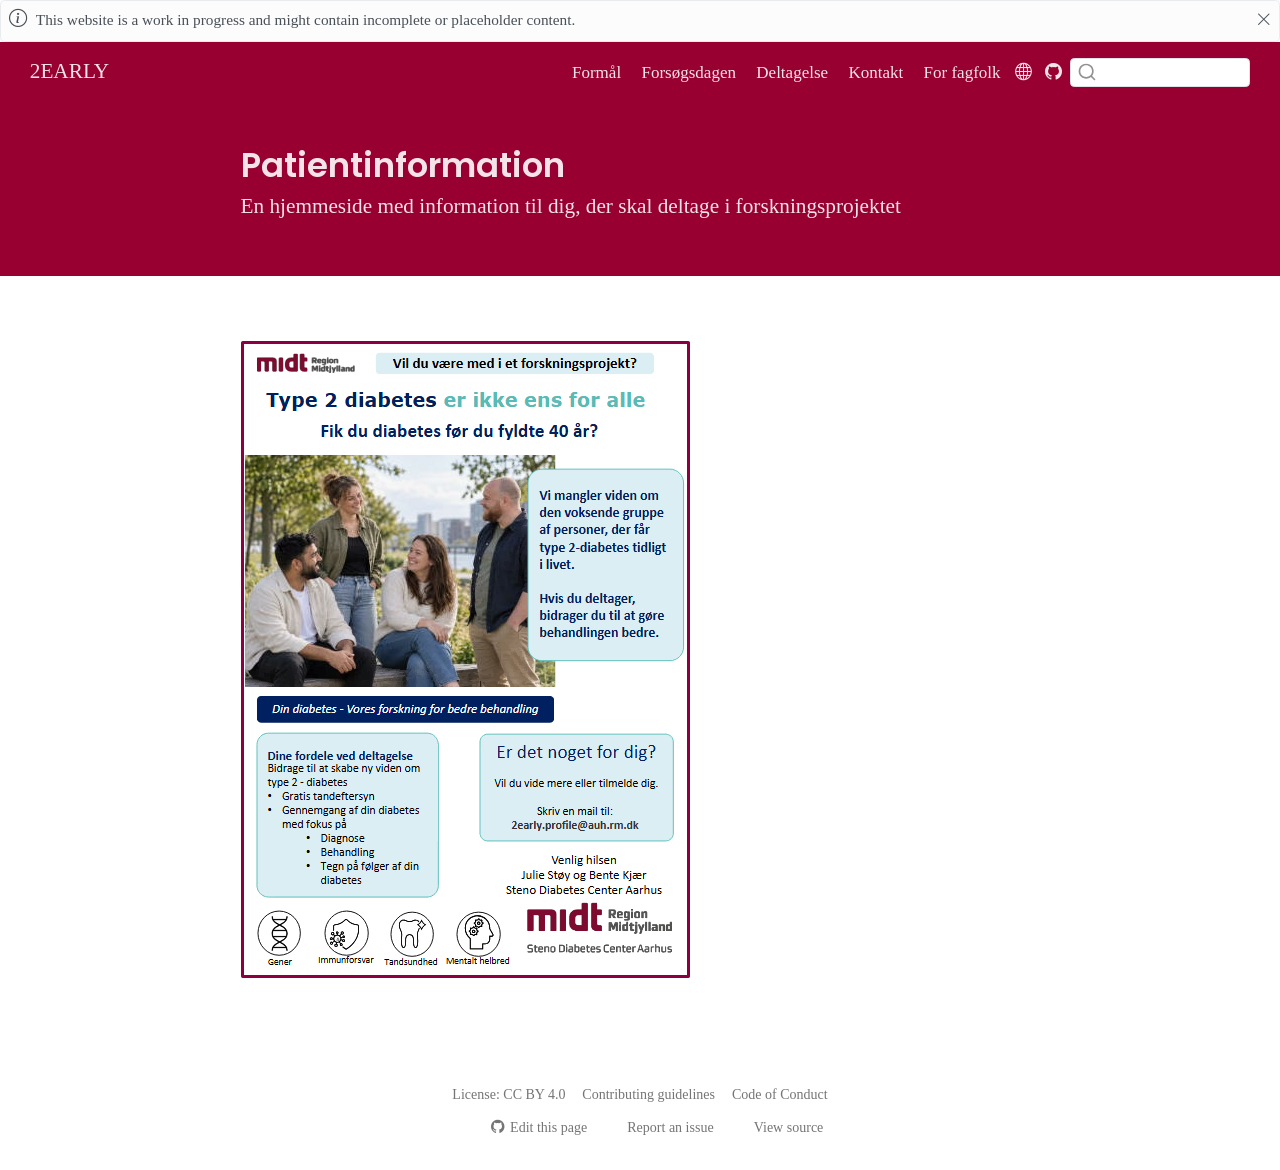
==== commit 9dc31437: "Built site for gh-pages" ====
--- a/index.html
+++ b/index.html
@@ -47,9 +47,9 @@
 <link href="site_libs/quarto-html/quarto-syntax-highlighting-1f42ef86e7bbcd4ef0935f55bd85d622.css" rel="stylesheet" class="quarto-color-scheme-extra" id="quarto-text-highlighting-styles">
 <script src="site_libs/bootstrap/bootstrap.min.js"></script>
 <link href="site_libs/bootstrap/bootstrap-icons.css" rel="stylesheet">
-<link href="site_libs/bootstrap/bootstrap-98ef3dce5b47f066bdf1b41a87c59794.min.css" rel="stylesheet" append-hash="true" class="quarto-color-scheme" id="quarto-bootstrap" data-mode="light">
-<link href="site_libs/bootstrap/bootstrap-dark-0b306bf4a549962d18bcdc180073fccd.min.css" rel="stylesheet" append-hash="true" class="quarto-color-scheme quarto-color-alternate" id="quarto-bootstrap" data-mode="light">
-<link href="site_libs/bootstrap/bootstrap-98ef3dce5b47f066bdf1b41a87c59794.min.css" rel="stylesheet" append-hash="true" class="quarto-color-scheme-extra" id="quarto-bootstrap" data-mode="light">
+<link href="site_libs/bootstrap/bootstrap-75884684d94d9ef3461348ac63fbb787.min.css" rel="stylesheet" append-hash="true" class="quarto-color-scheme" id="quarto-bootstrap" data-mode="light">
+<link href="site_libs/bootstrap/bootstrap-dark-75edf33350bc9e90e5c691d4dd0e7ad9.min.css" rel="stylesheet" append-hash="true" class="quarto-color-scheme quarto-color-alternate" id="quarto-bootstrap" data-mode="light">
+<link href="site_libs/bootstrap/bootstrap-75884684d94d9ef3461348ac63fbb787.min.css" rel="stylesheet" append-hash="true" class="quarto-color-scheme-extra" id="quarto-bootstrap" data-mode="light">
 <script id="quarto-search-options" type="application/json">{
   "location": "navbar",
   "copy-button": false,
@@ -158,7 +158,7 @@
 
 
 
-<p><img src="./images/flyer1.png" class="img-fluid" alt="flyer"></p>
+<p><img src="./images/flyer_github.png" class="img-fluid" alt="flyer"></p>
 
 
 
